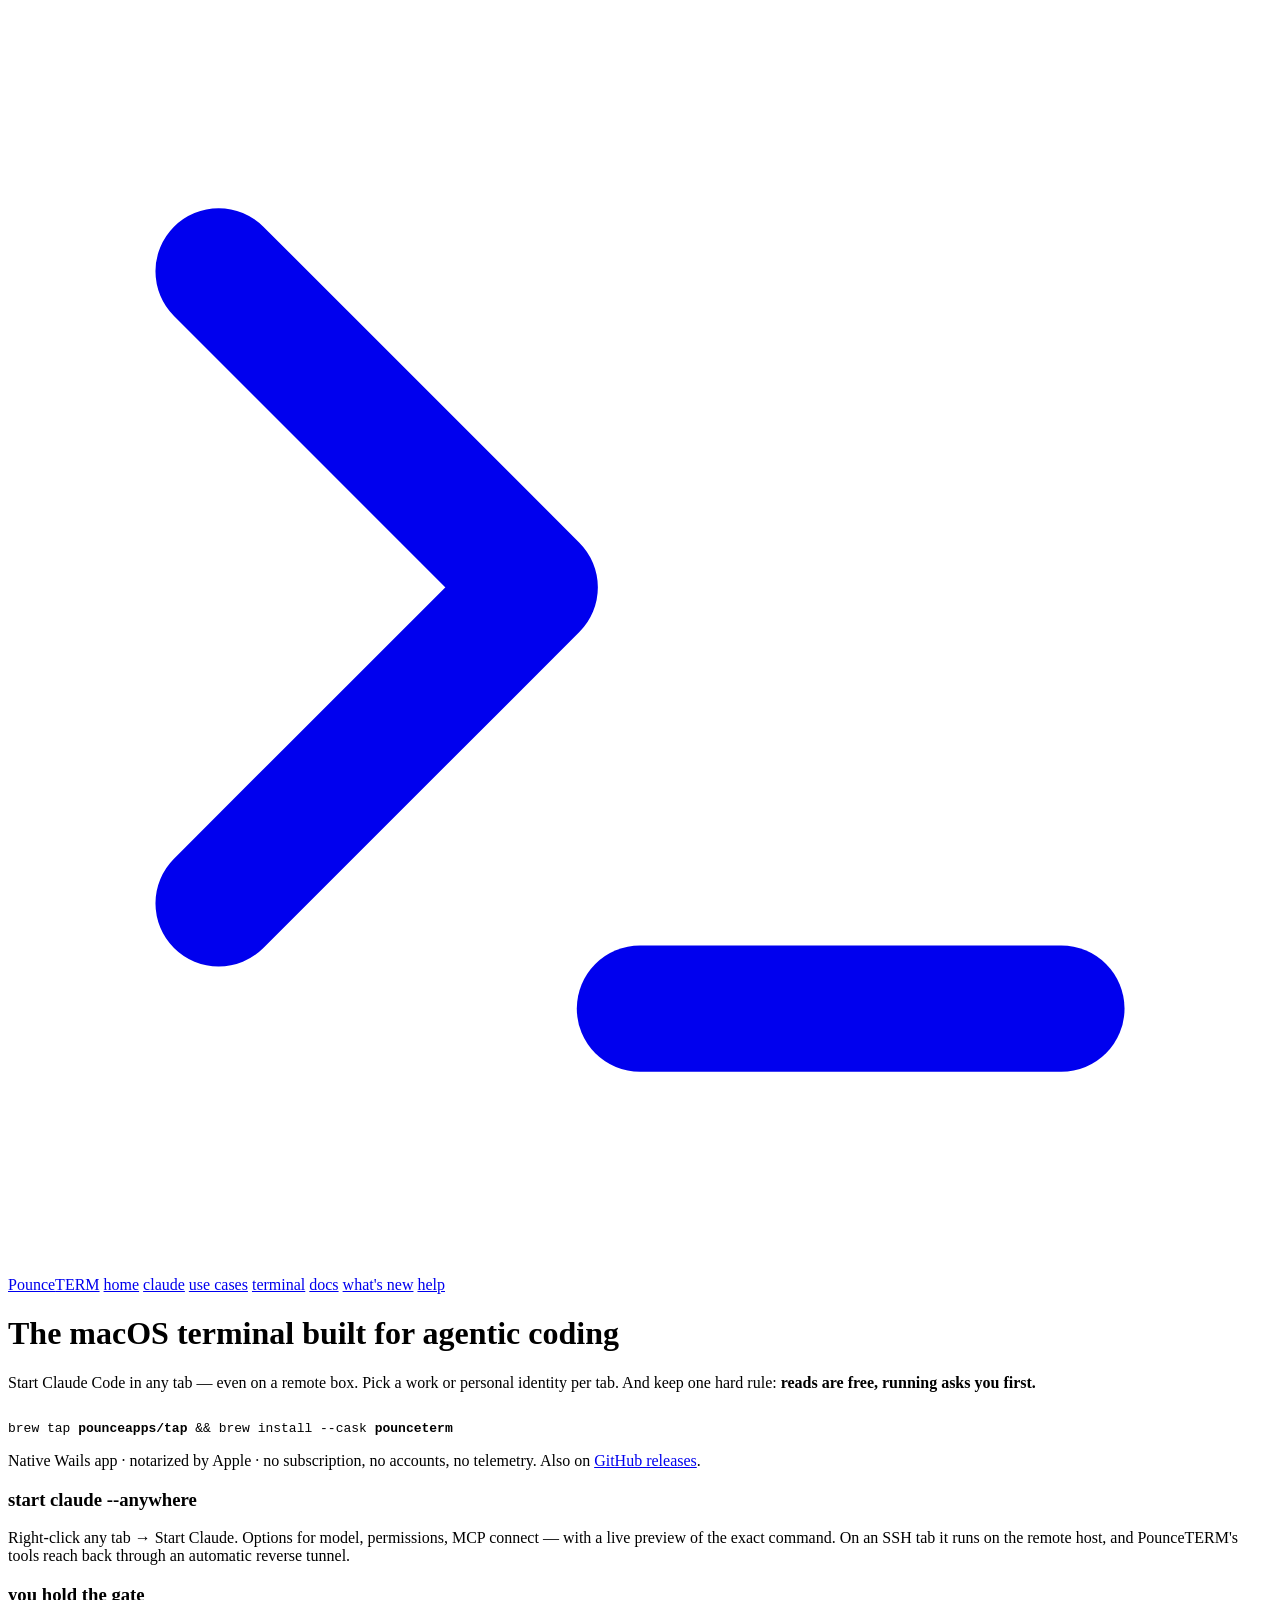
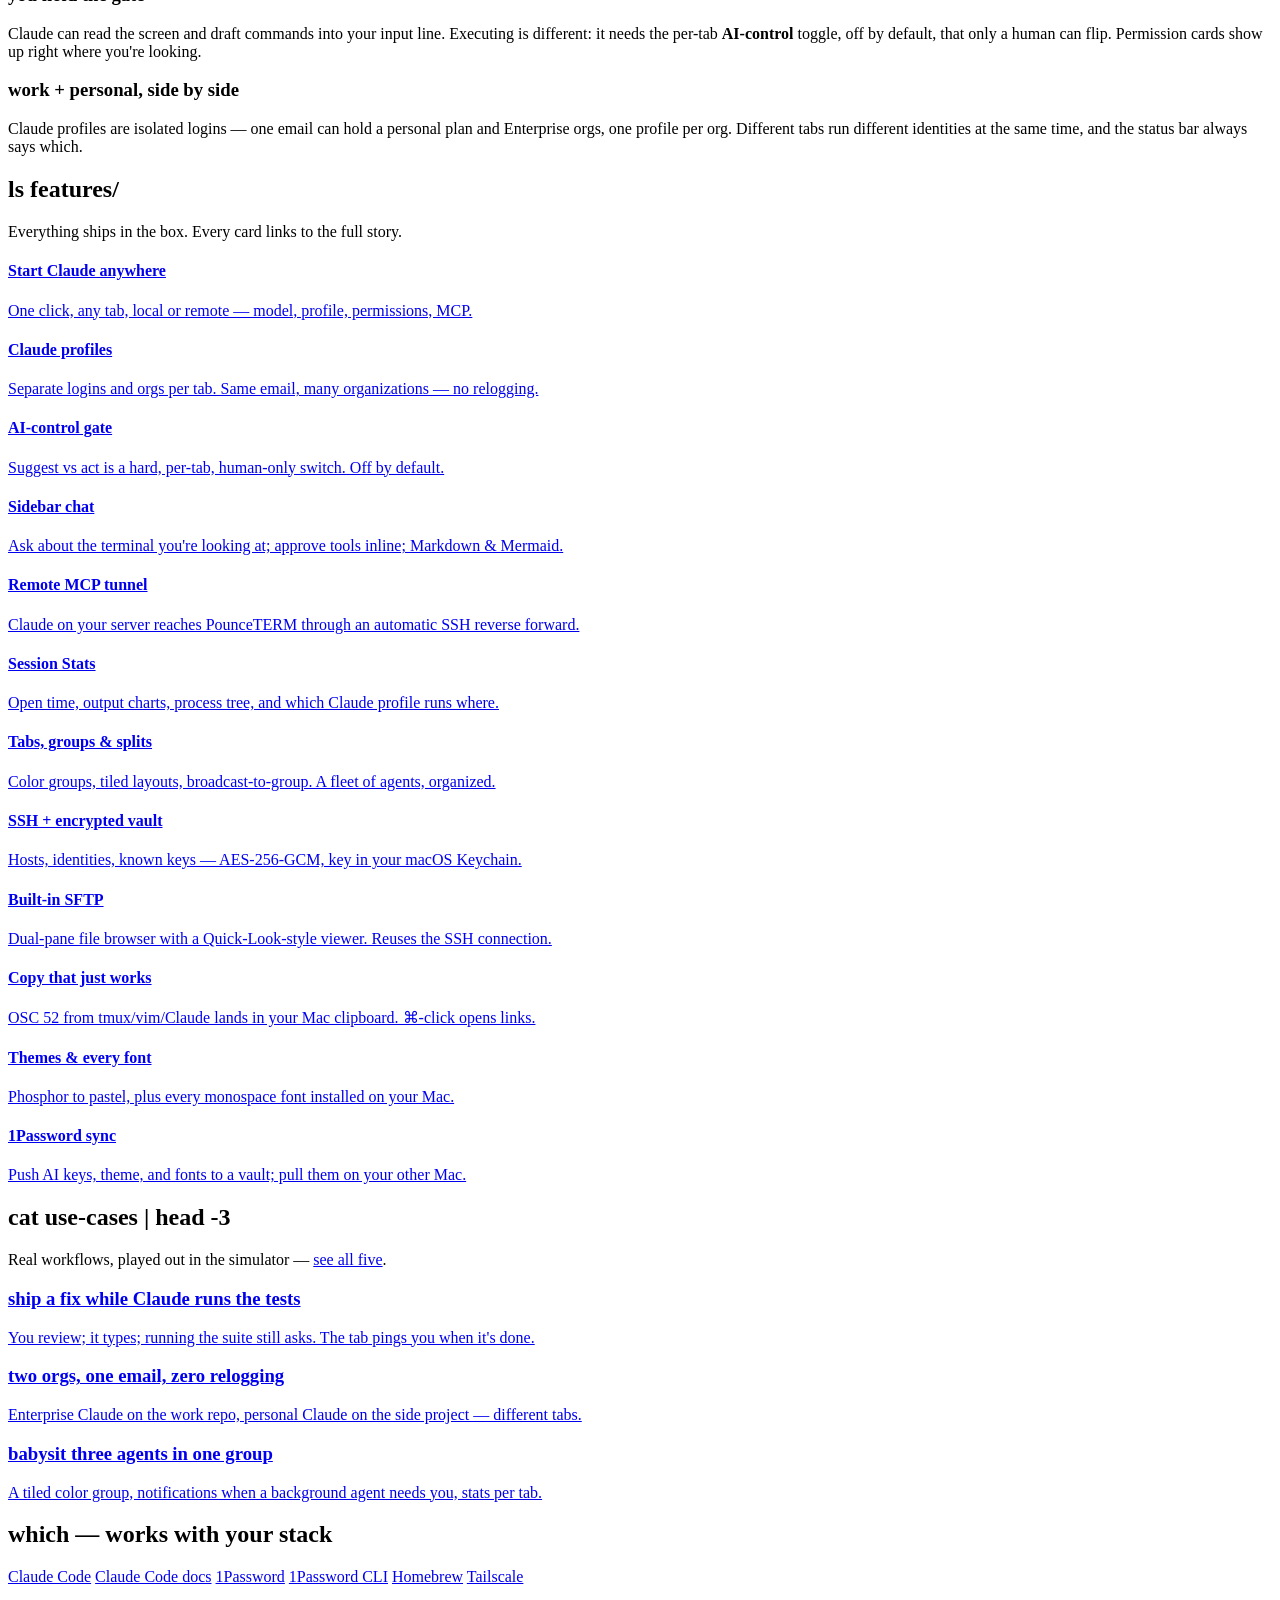
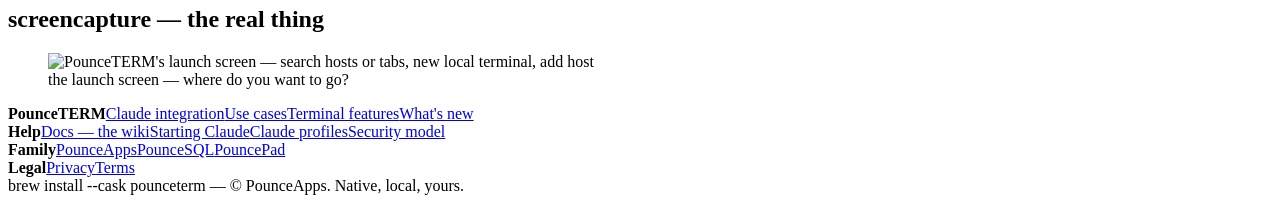
==== public/index.html @ 0fbcef81 "screenshots: sanitized demo-rig captures on home + claude pages Co-Authored-By: Claude Fable 5 <nore" ====
<!doctype html>
<html lang="en">
<head>
<meta charset="utf-8">
<meta name="viewport" content="width=device-width, initial-scale=1">
<title>PounceTERM — the macOS terminal built for agentic coding</title>
<meta name="description" content="A native macOS terminal manager where Claude Code is a first-class citizen: start Claude in any tab (even remote), pick a work or personal profile, and hold a hard gate between suggest and act.">
<link rel="icon" href="/favicon.svg" type="image/svg+xml">
<link rel="canonical" href="https://pounceterm.com/">
<meta property="og:title" content="PounceTERM — the macOS terminal built for agentic coding">
<meta property="og:description" content="Start Claude in any tab. You hold the gate. Work and personal profiles, side by side.">
<link rel="stylesheet" href="/style.css">
</head>
<body>

<nav class="nav"><div class="nav-in">
  <a class="nav-brand" href="/"><svg viewBox="0 0 24 24" fill="none" stroke="currentColor" stroke-width="2.4" stroke-linecap="round" stroke-linejoin="round" aria-hidden="true"><polyline points="4 17 10 11 4 5"/><line x1="12" y1="19" x2="20" y2="19"/></svg><span><span class="p">Pounce</span><span class="a">TERM</span></span></a>
  <a class="nav-tab active" href="/">home</a>
  <a class="nav-tab" href="/claude">claude</a>
  <a class="nav-tab" href="/use-cases">use cases</a>
  <a class="nav-tab" href="/terminal">terminal</a>
  <a class="nav-tab" href="/docs">docs</a>
  <a class="nav-tab" href="/whatsnew">what's new</a>
  <a class="nav-tab nav-help" href="/docs">help</a>
</div></nav>

<main><div class="wrap">

  <h1>The macOS terminal built for <span class="g">agentic coding</span><span class="blink" aria-hidden="true"></span></h1>
  <p class="sub">Start Claude Code in any tab — even on a remote box. Pick a work or personal identity per tab. And keep one hard rule: <b>reads are free, running asks you first.</b></p>

  <div id="sim-slot" style="margin-top:26px"></div>

  <code class="brewline">brew tap <b>pounceapps/tap</b> &amp;&amp; brew install --cask <b>pounceterm</b></code>
  <p class="doclink">Native Wails app · notarized by Apple · no subscription, no accounts, no telemetry. Also on <a href="https://github.com/pounceapps/downloads/releases" target="_blank" rel="noopener">GitHub releases</a>.</p>

  <div class="pitch">
    <div class="t-card">
      <h3>start claude --anywhere</h3>
      <p>Right-click any tab → Start Claude. Options for model, permissions, MCP connect — with a live preview of the exact command. On an SSH tab it runs on the remote host, and PounceTERM's tools reach back through an automatic reverse tunnel.</p>
    </div>
    <div class="t-card">
      <h3>you hold the gate</h3>
      <p>Claude can read the screen and draft commands into your input line. Executing is different: it needs the per-tab <b>AI-control</b> toggle, off by default, that only a human can flip. Permission cards show up right where you're looking.</p>
    </div>
    <div class="t-card">
      <h3>work + personal, side by side</h3>
      <p>Claude profiles are isolated logins — one email can hold a personal plan and Enterprise orgs, one profile per org. Different tabs run different identities at the same time, and the status bar always says which.</p>
    </div>
  </div>

  <h2 class="prompt-h">ls features/</h2>
  <p class="sec-sub">Everything ships in the box. Every card links to the full story.</p>
  <div class="t-grid">
    <a class="t-card" href="/claude#start"><h4>Start Claude anywhere</h4><p>One click, any tab, local or remote — model, profile, permissions, MCP.</p></a>
    <a class="t-card" href="/claude#profiles"><h4>Claude profiles</h4><p>Separate logins and orgs per tab. Same email, many organizations — no relogging.</p></a>
    <a class="t-card" href="/claude#gate"><h4>AI-control gate</h4><p>Suggest vs act is a hard, per-tab, human-only switch. Off by default.</p></a>
    <a class="t-card" href="/claude#chat"><h4>Sidebar chat</h4><p>Ask about the terminal you're looking at; approve tools inline; Markdown &amp; Mermaid.</p></a>
    <a class="t-card" href="/claude#tunnel"><h4>Remote MCP tunnel</h4><p>Claude on your server reaches PounceTERM through an automatic SSH reverse forward.</p></a>
    <a class="t-card" href="/claude#stats"><h4>Session Stats</h4><p>Open time, output charts, process tree, and which Claude profile runs where.</p></a>
    <a class="t-card" href="/terminal#tabs"><h4>Tabs, groups &amp; splits</h4><p>Color groups, tiled layouts, broadcast-to-group. A fleet of agents, organized.</p></a>
    <a class="t-card" href="/terminal#ssh"><h4>SSH + encrypted vault</h4><p>Hosts, identities, known keys — AES-256-GCM, key in your macOS Keychain.</p></a>
    <a class="t-card" href="/terminal#sftp"><h4>Built-in SFTP</h4><p>Dual-pane file browser with a Quick-Look-style viewer. Reuses the SSH connection.</p></a>
    <a class="t-card" href="/terminal#copy"><h4>Copy that just works</h4><p>OSC 52 from tmux/vim/Claude lands in your Mac clipboard. ⌘-click opens links.</p></a>
    <a class="t-card" href="/terminal#themes"><h4>Themes &amp; every font</h4><p>Phosphor to pastel, plus every monospace font installed on your Mac.</p></a>
    <a class="t-card" href="/terminal#sync"><h4>1Password sync</h4><p>Push AI keys, theme, and fonts to a vault; pull them on your other Mac.</p></a>
  </div>

  <h2 class="prompt-h">cat use-cases | head -3</h2>
  <p class="sec-sub">Real workflows, played out in the simulator — <a href="/use-cases">see all five</a>.</p>
  <div class="pitch">
    <a class="t-card" href="/use-cases#fix"><h3>ship a fix while Claude runs the tests</h3><p>You review; it types; running the suite still asks. The tab pings you when it's done.</p></a>
    <a class="t-card" href="/use-cases#orgs"><h3>two orgs, one email, zero relogging</h3><p>Enterprise Claude on the work repo, personal Claude on the side project — different tabs.</p></a>
    <a class="t-card" href="/use-cases#fleet"><h3>babysit three agents in one group</h3><p>A tiled color group, notifications when a background agent needs you, stats per tab.</p></a>
  </div>

  <h2 class="prompt-h">which — works with your stack</h2>
  <div class="works">
    <a href="https://claude.com/claude-code" target="_blank" rel="noopener">Claude Code</a>
    <a href="https://docs.claude.com/en/docs/claude-code" target="_blank" rel="noopener">Claude Code docs</a>
    <a href="https://1password.com" target="_blank" rel="noopener">1Password</a>
    <a href="https://developer.1password.com/docs/cli/" target="_blank" rel="noopener">1Password CLI</a>
    <a href="https://brew.sh" target="_blank" rel="noopener">Homebrew</a>
    <a href="https://tailscale.com" target="_blank" rel="noopener">Tailscale</a>
  </div>

  <h2 class="prompt-h">screencapture — the real thing</h2>
  <figure class="shot">
    <img src="/shots/hero.png" alt="PounceTERM's launch screen — search hosts or tabs, new local terminal, add host" loading="lazy" width="1600" height="1071">
    <figcaption>the launch screen — where do you want to go?</figcaption>
  </figure>

</div></main>

<footer><div class="wrap">
  <div class="cols">
    <div><b>PounceTERM</b><a href="/claude">Claude integration</a><a href="/use-cases">Use cases</a><a href="/terminal">Terminal features</a><a href="/whatsnew">What's new</a></div>
    <div><b>Help</b><a href="/docs">Docs — the wiki</a><a href="/docs#start-claude">Starting Claude</a><a href="/docs#claude-profiles">Claude profiles</a><a href="/docs#mcp-security">Security model</a></div>
    <div><b>Family</b><a href="https://pounceapps.com" target="_blank" rel="noopener">PounceApps</a><a href="https://pouncesql.com" target="_blank" rel="noopener">PounceSQL</a><a href="https://pounceapps.com/pouncepad.html" target="_blank" rel="noopener">PouncePad</a></div>
    <div><b>Legal</b><a href="/privacy">Privacy</a><a href="/terms">Terms</a></div>
  </div>
  <div class="fine">brew install --cask pounceterm — © PounceApps. Native, local, yours.</div>
</div></footer>

<script src="/scenes/home.js"></script>
<script src="/sim.js"></script>
<script src="/copy.js"></script>
<script>PounceSim.mount('#sim-slot', { scene: window.PT_HOME_SCENE, playground: true });</script>
</body>
</html>
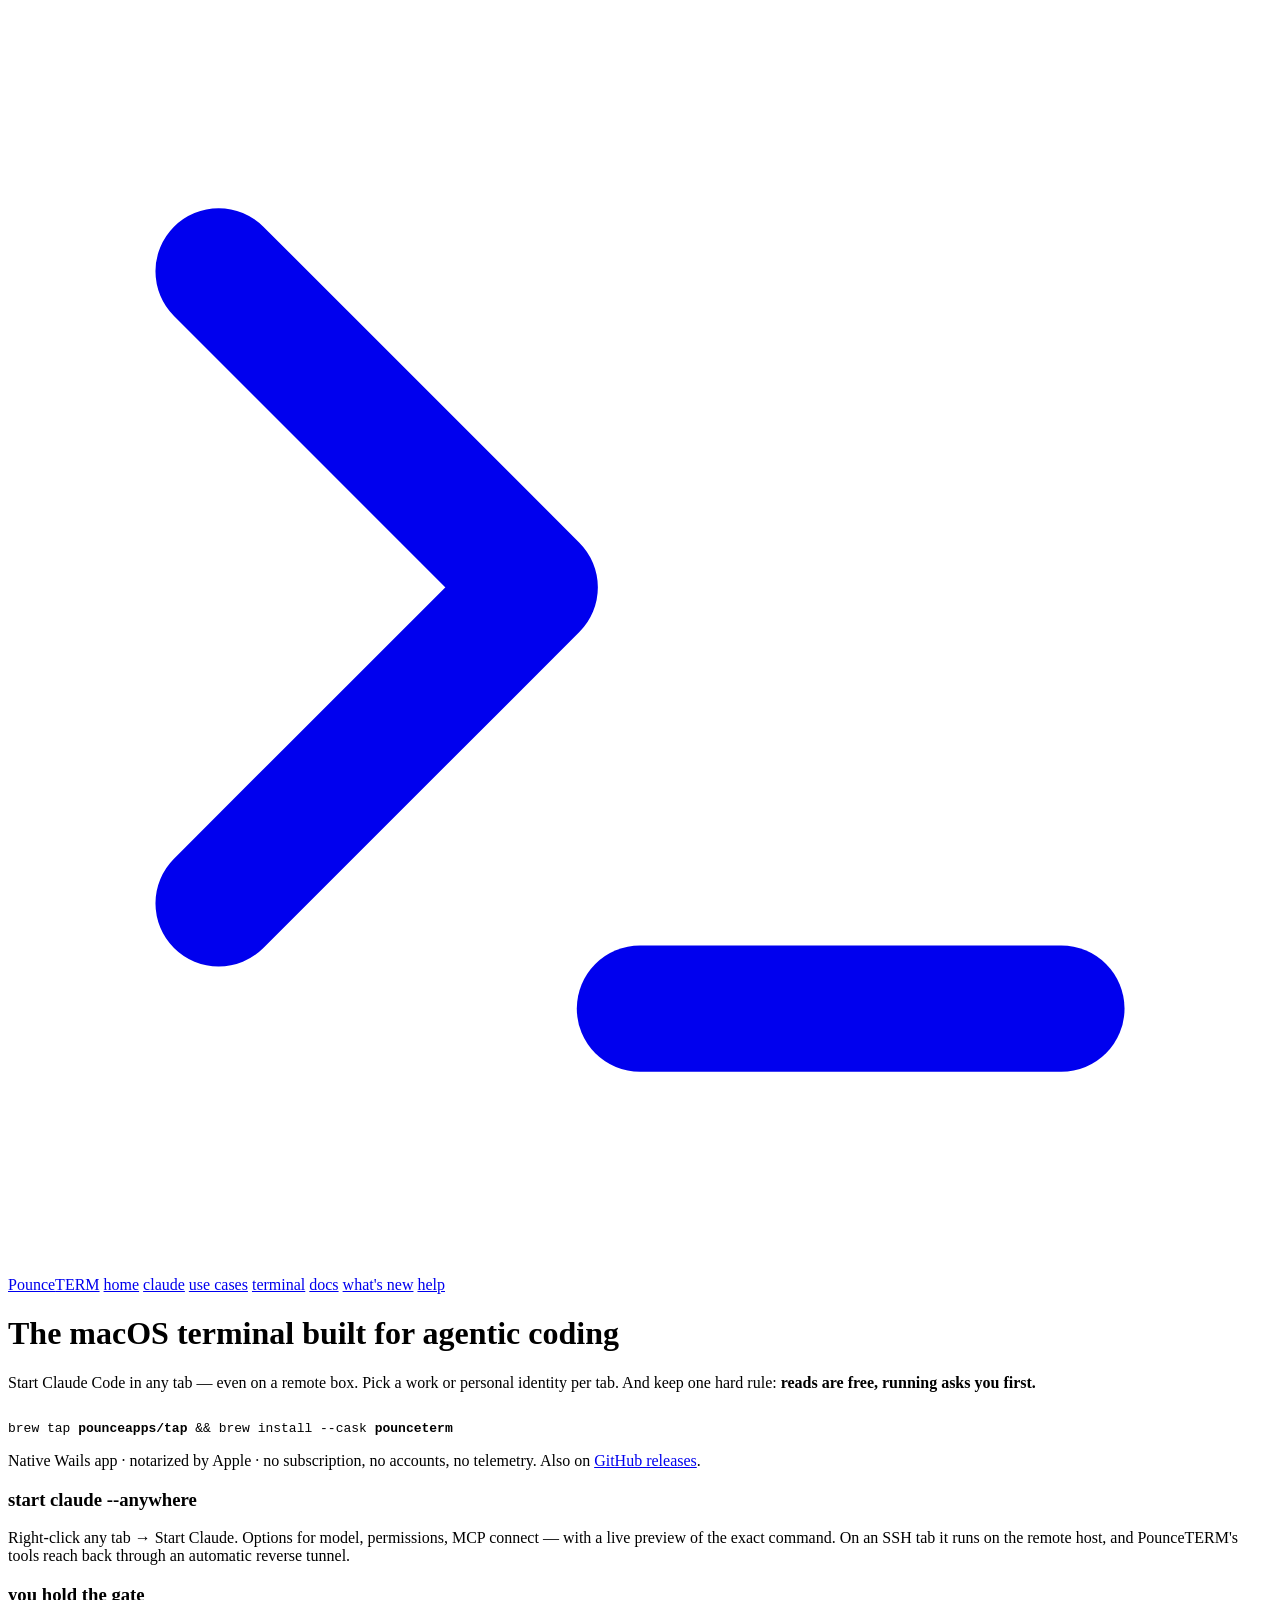
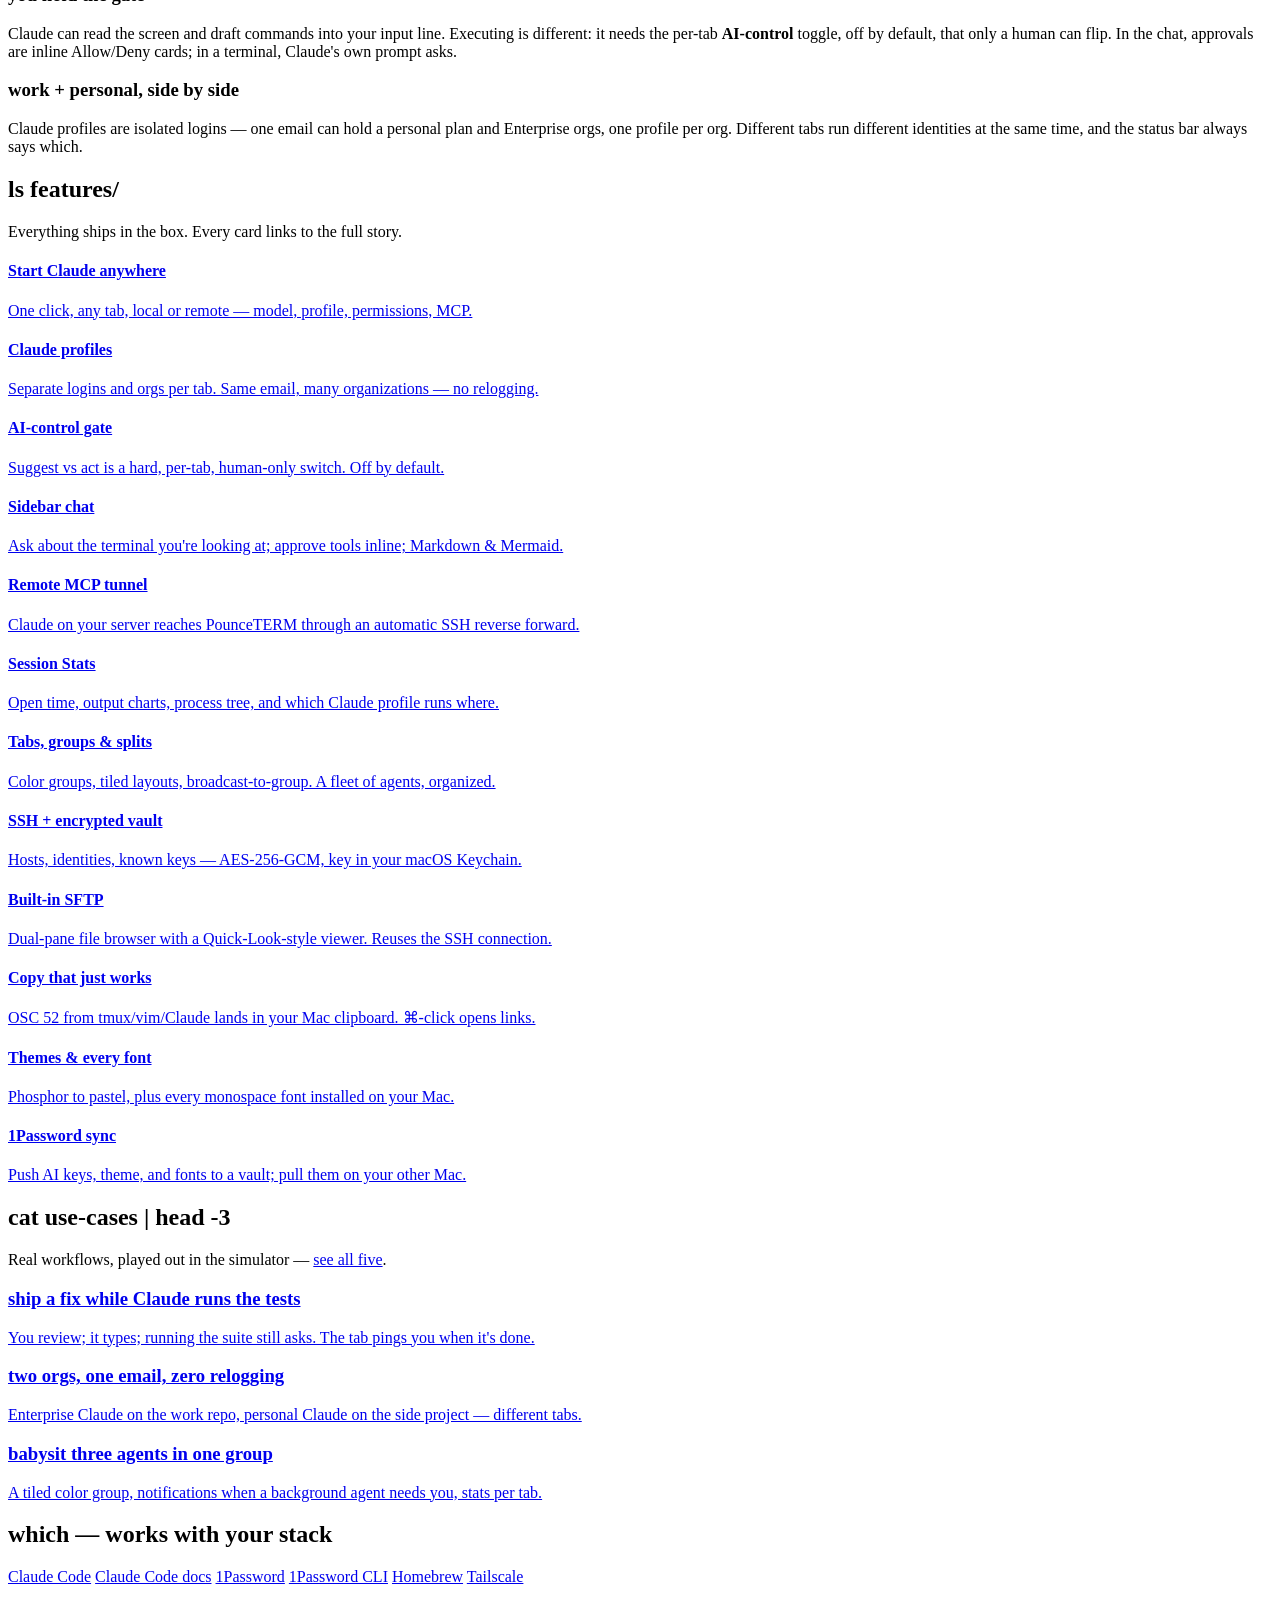
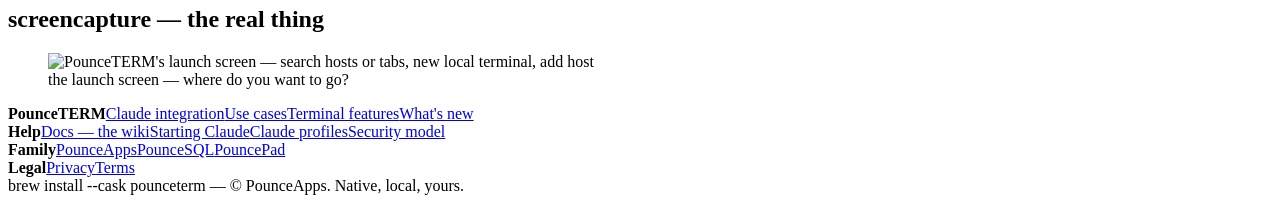
==== commit aef4adfd: "truth audit: real theme names in sim; precise permission-card wording (cards = chat panel; terminal " ====
--- a/public/index.html
+++ b/public/index.html
@@ -41,7 +41,7 @@
     </div>
     <div class="t-card">
       <h3>you hold the gate</h3>
-      <p>Claude can read the screen and draft commands into your input line. Executing is different: it needs the per-tab <b>AI-control</b> toggle, off by default, that only a human can flip. Permission cards show up right where you're looking.</p>
+      <p>Claude can read the screen and draft commands into your input line. Executing is different: it needs the per-tab <b>AI-control</b> toggle, off by default, that only a human can flip. In the chat, approvals are inline Allow/Deny cards; in a terminal, Claude's own prompt asks.</p>
     </div>
     <div class="t-card">
       <h3>work + personal, side by side</h3>
@@ -86,7 +86,7 @@
 
   <h2 class="prompt-h">screencapture — the real thing</h2>
   <figure class="shot">
-    <img src="/shots/hero.png" alt="PounceTERM's launch screen — search hosts or tabs, new local terminal, add host" loading="lazy" width="1600" height="1071">
+    <img src="/shots/hero.png" alt="PounceTERM's launch screen — search hosts or tabs, new local terminal, add host" width="1600" height="1028">
     <figcaption>the launch screen — where do you want to go?</figcaption>
   </figure>
 
@@ -105,6 +105,7 @@
 <script src="/scenes/home.js"></script>
 <script src="/sim.js"></script>
 <script src="/copy.js"></script>
+<script src="/lightbox.js"></script>
 <script>PounceSim.mount('#sim-slot', { scene: window.PT_HOME_SCENE, playground: true });</script>
 </body>
 </html>
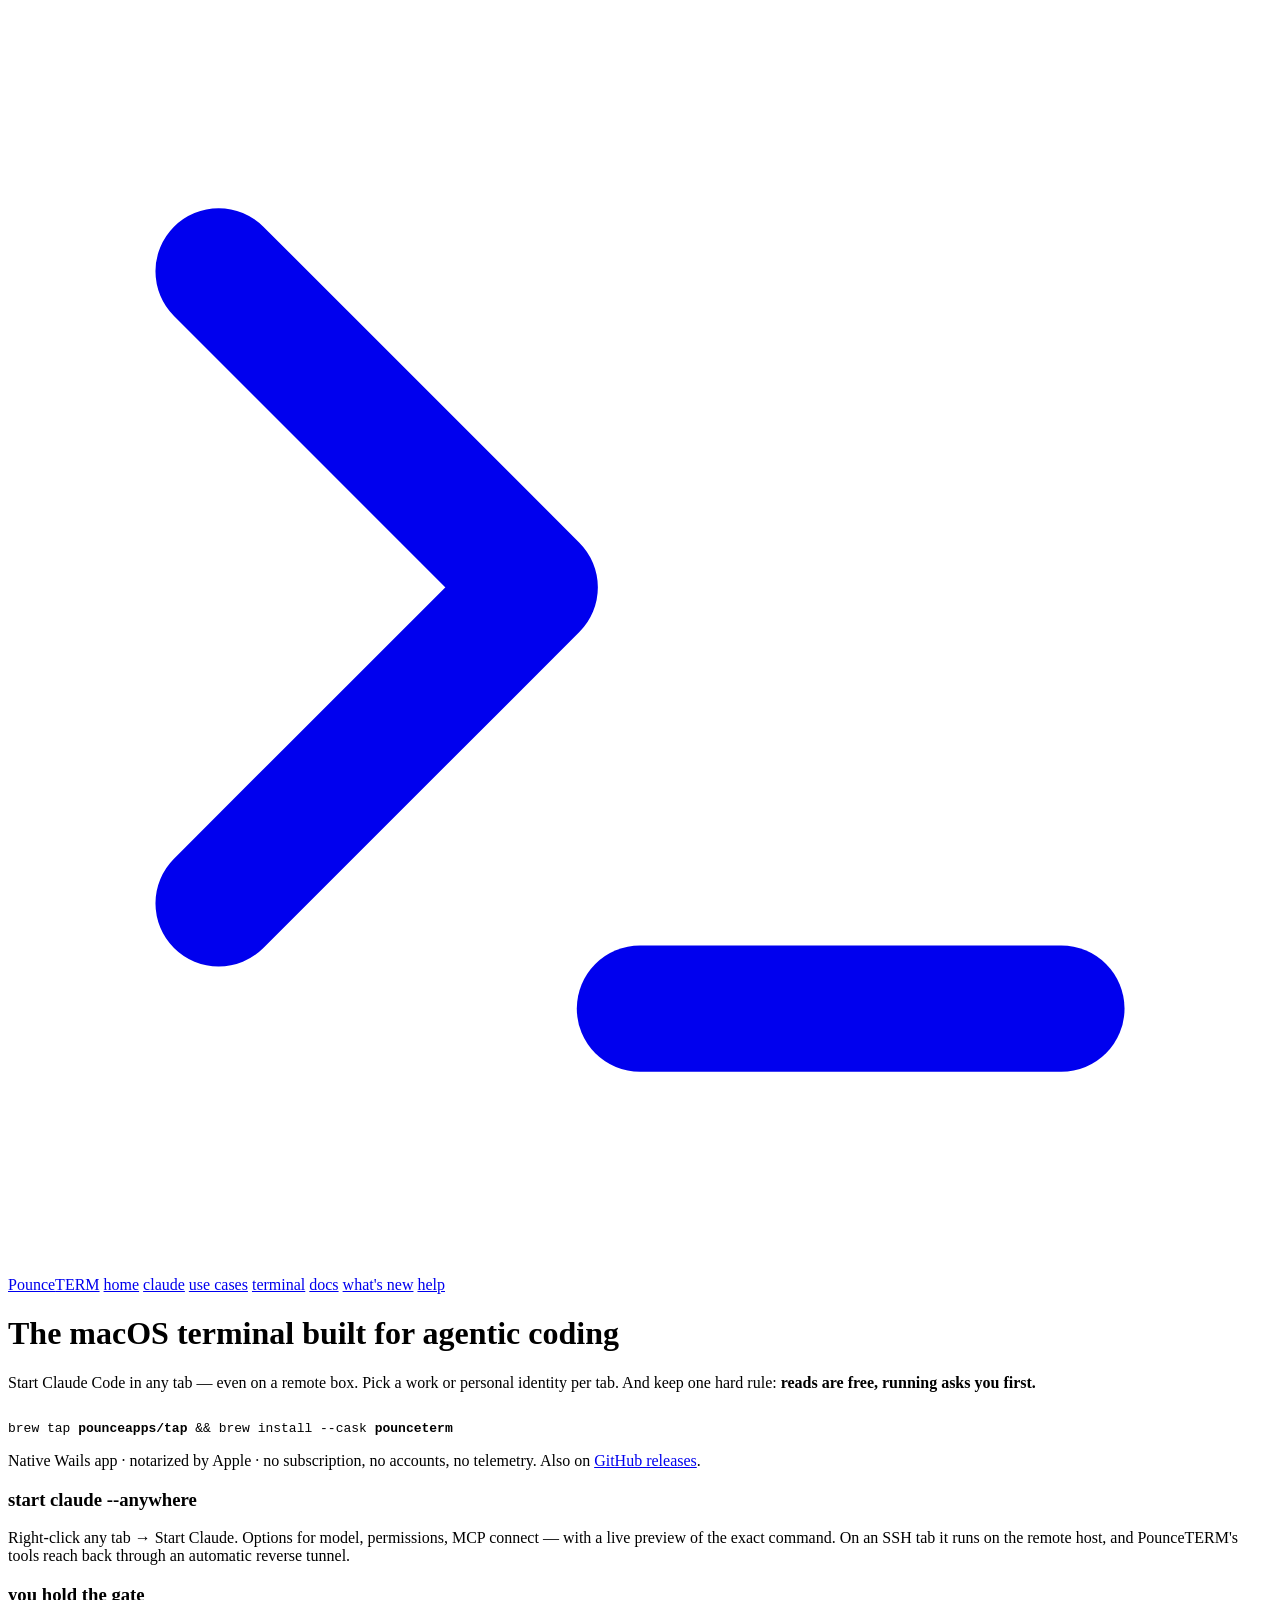
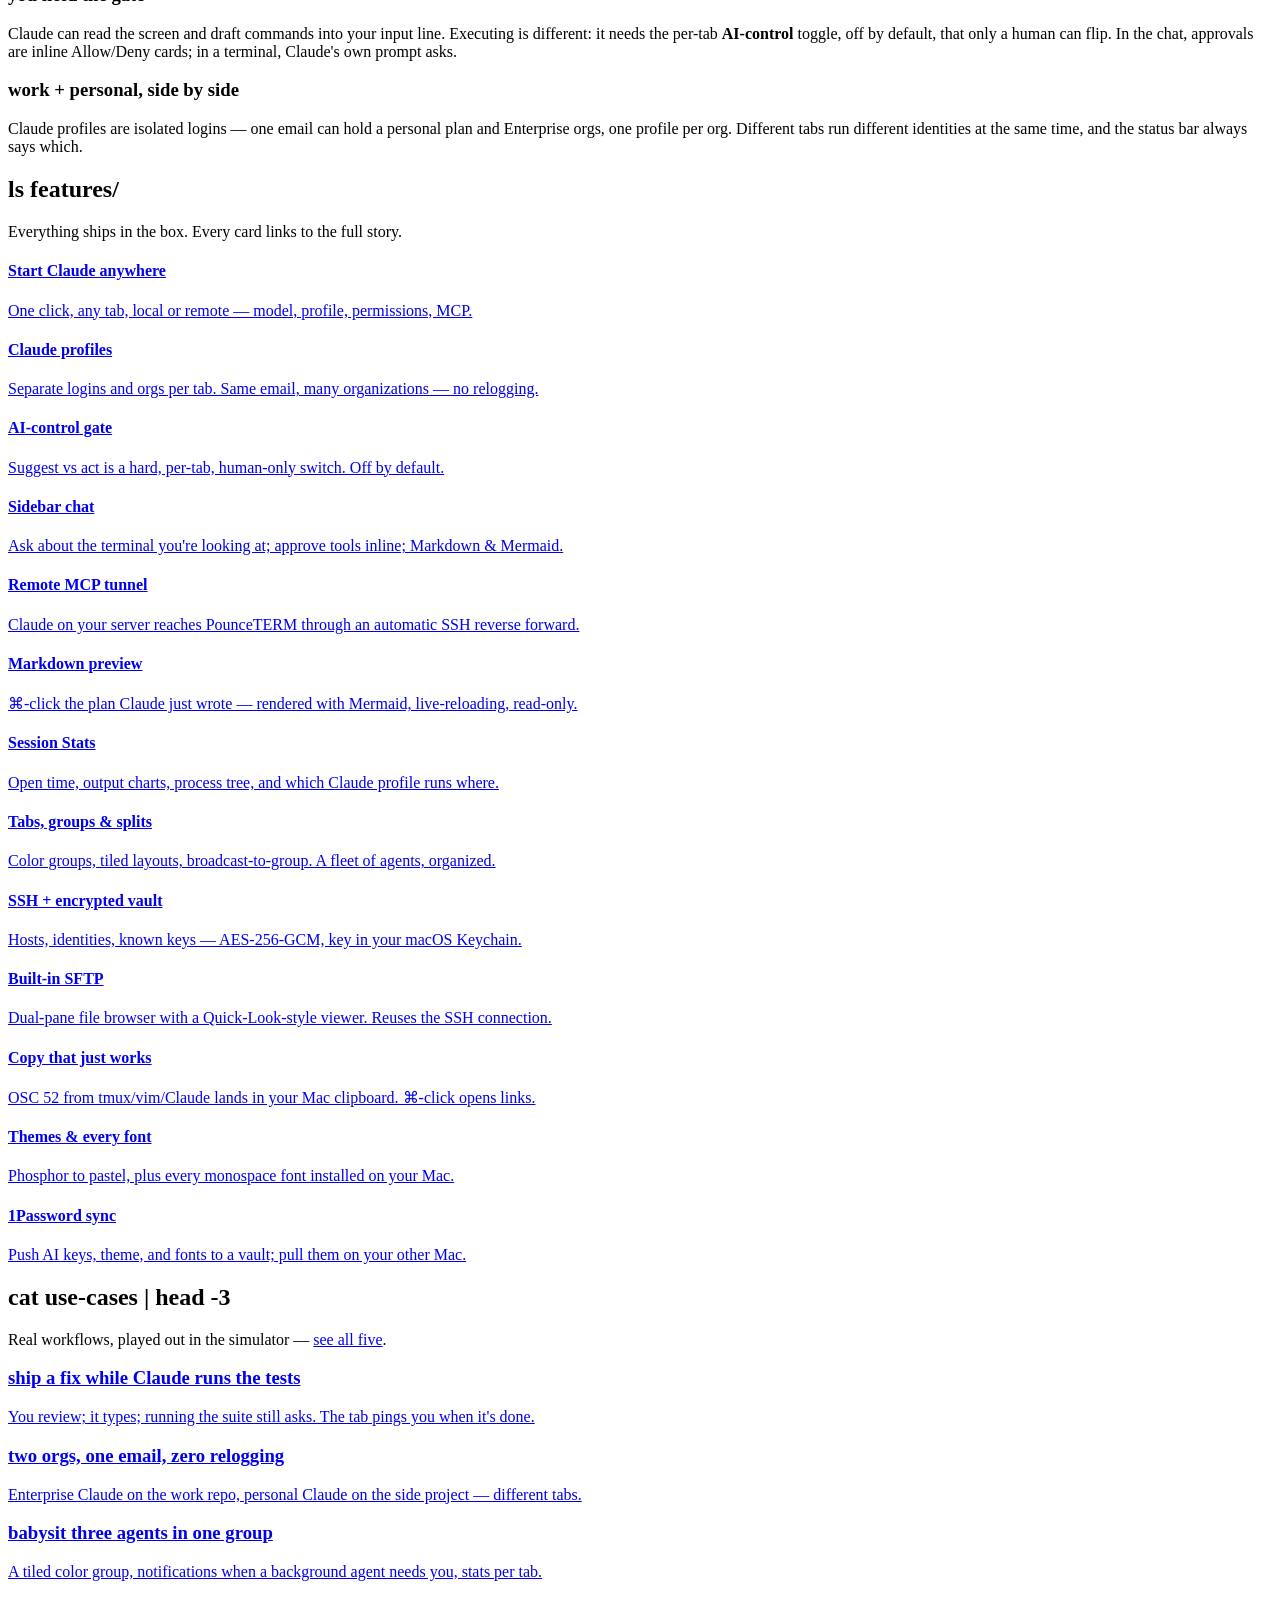
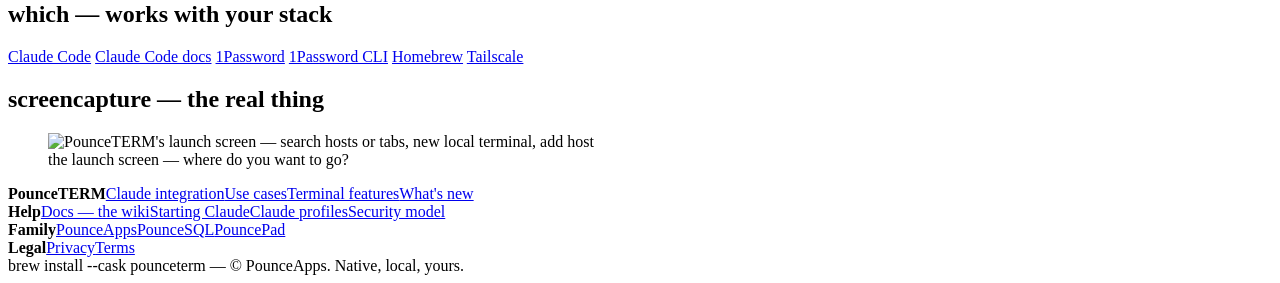
==== commit 37cc9519: "0.7.9 — Preview tab: /claude section with screenshot, home grid card, docs (22 articles) + What's Ne" ====
--- a/public/index.html
+++ b/public/index.html
@@ -57,6 +57,7 @@
     <a class="t-card" href="/claude#gate"><h4>AI-control gate</h4><p>Suggest vs act is a hard, per-tab, human-only switch. Off by default.</p></a>
     <a class="t-card" href="/claude#chat"><h4>Sidebar chat</h4><p>Ask about the terminal you're looking at; approve tools inline; Markdown &amp; Mermaid.</p></a>
     <a class="t-card" href="/claude#tunnel"><h4>Remote MCP tunnel</h4><p>Claude on your server reaches PounceTERM through an automatic SSH reverse forward.</p></a>
+    <a class="t-card" href="/claude#preview"><h4>Markdown preview</h4><p>⌘-click the plan Claude just wrote — rendered with Mermaid, live-reloading, read-only.</p></a>
     <a class="t-card" href="/claude#stats"><h4>Session Stats</h4><p>Open time, output charts, process tree, and which Claude profile runs where.</p></a>
     <a class="t-card" href="/terminal#tabs"><h4>Tabs, groups &amp; splits</h4><p>Color groups, tiled layouts, broadcast-to-group. A fleet of agents, organized.</p></a>
     <a class="t-card" href="/terminal#ssh"><h4>SSH + encrypted vault</h4><p>Hosts, identities, known keys — AES-256-GCM, key in your macOS Keychain.</p></a>
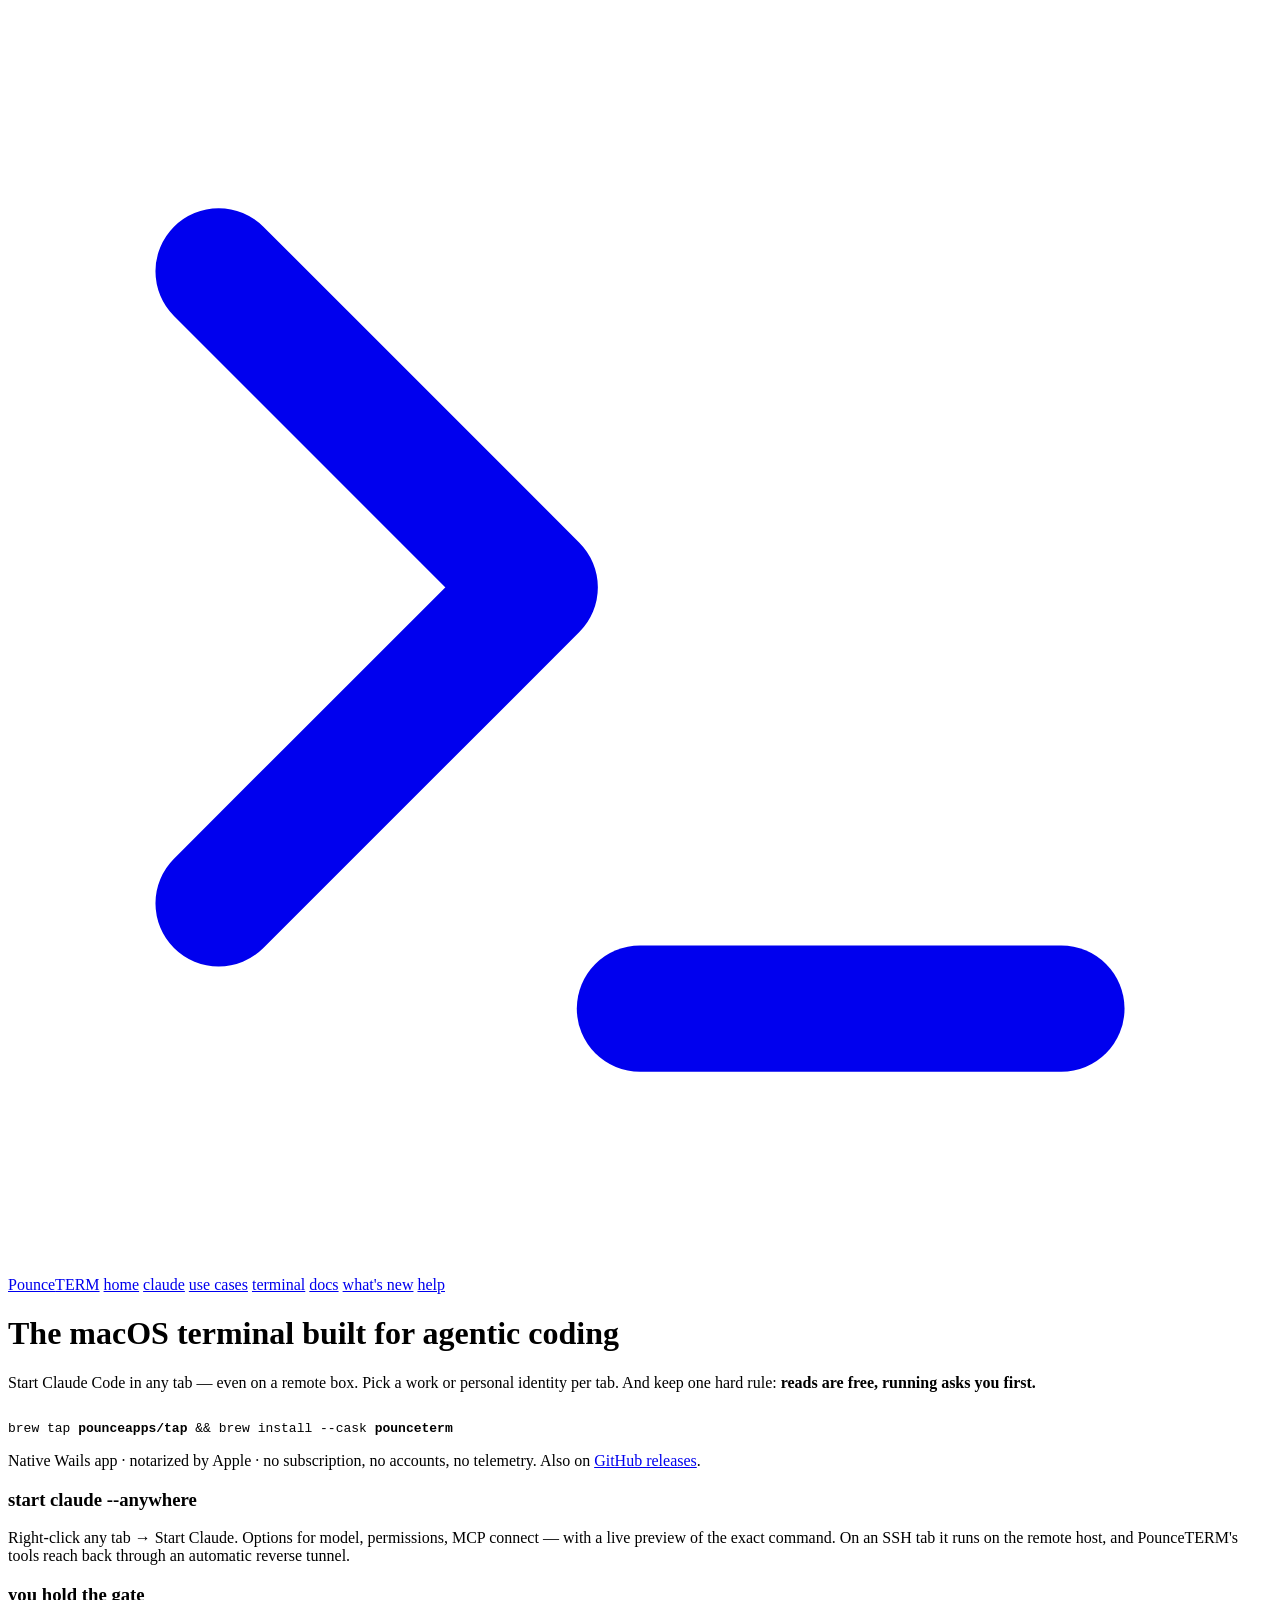
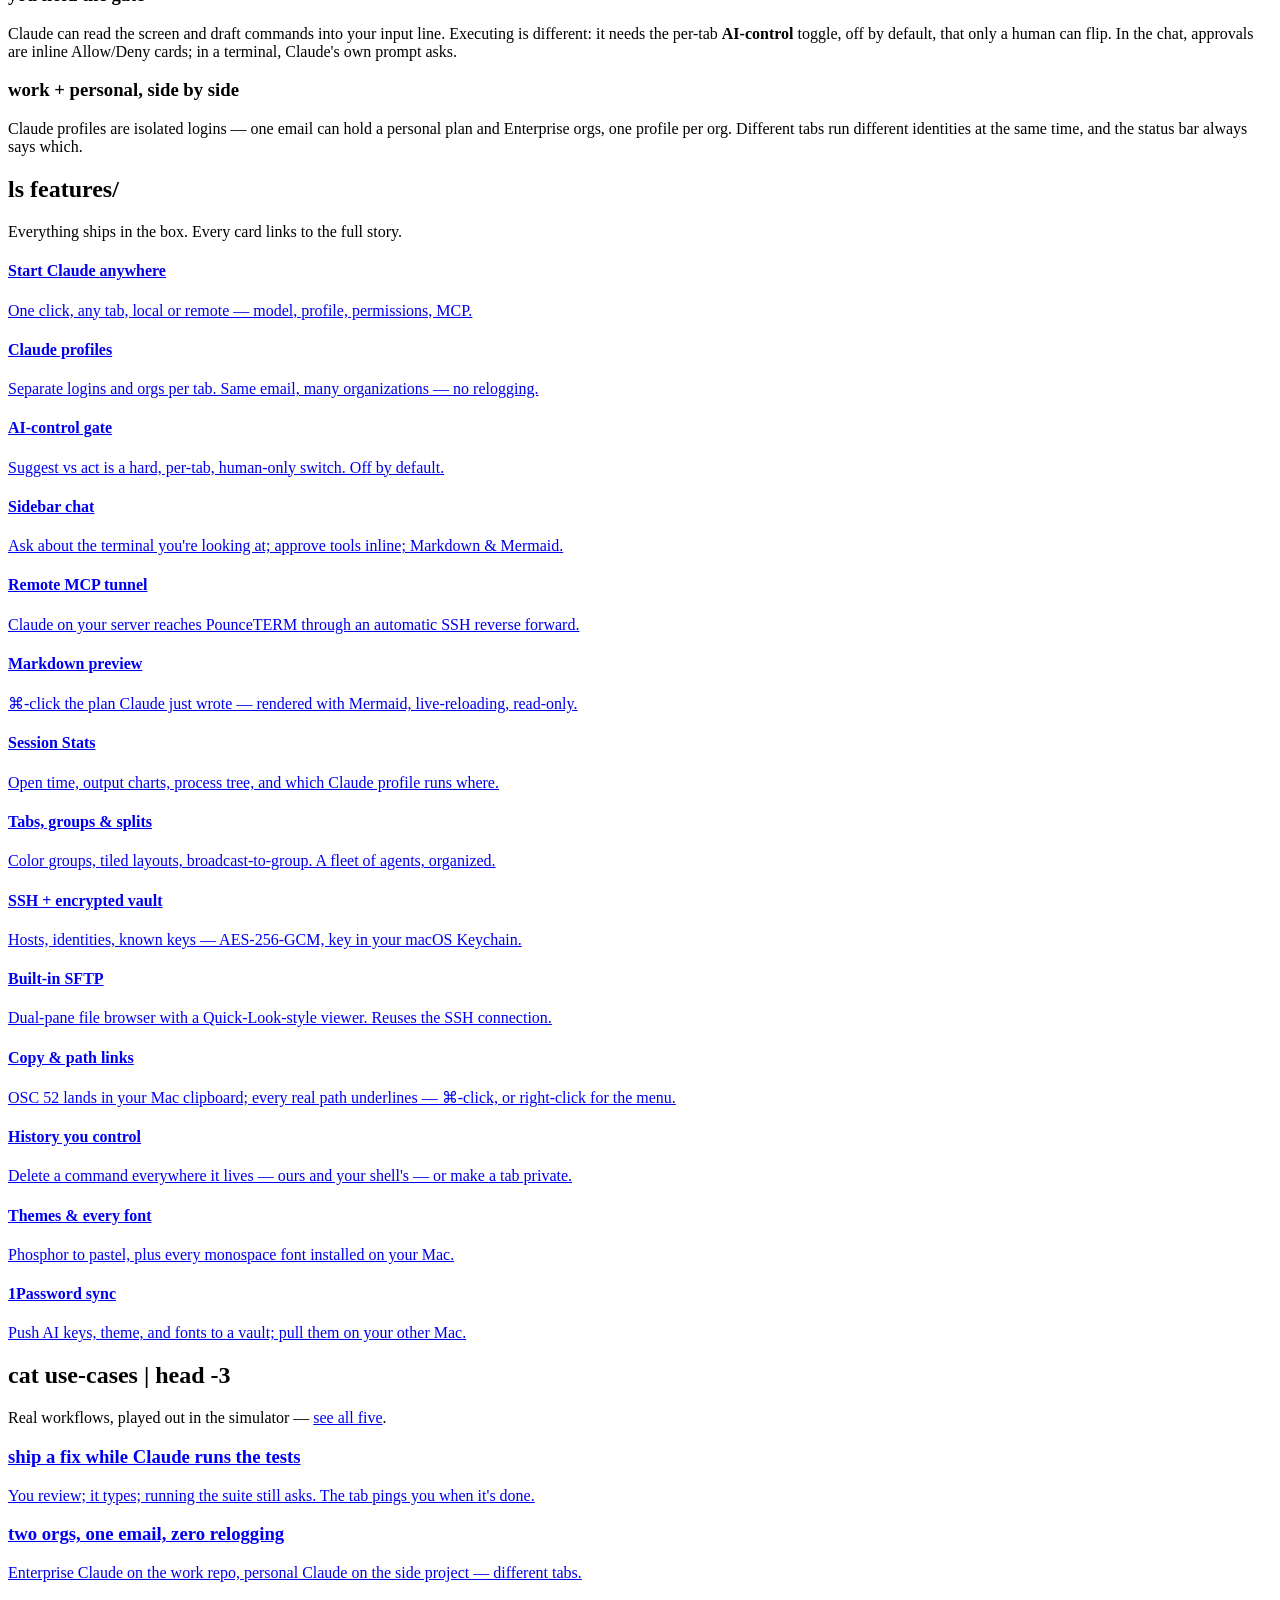
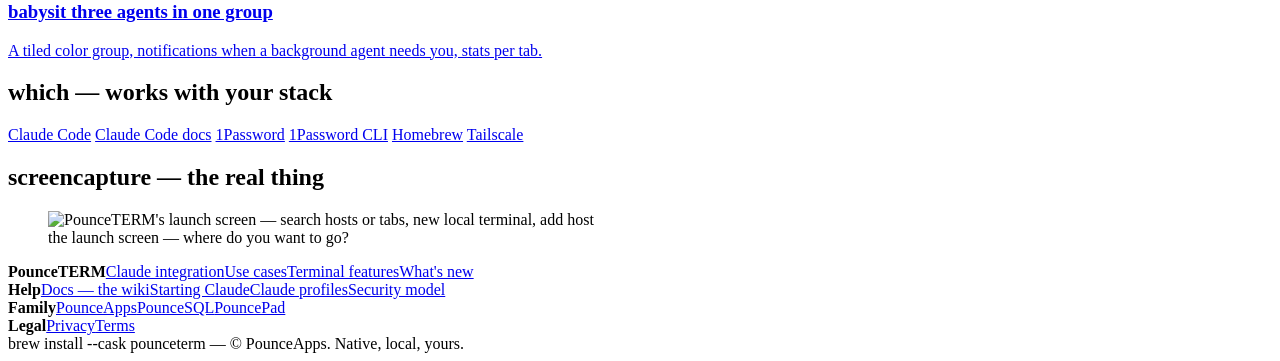
==== commit 66d5e3e7: "0.7.13: path links + the right-click path menu, history/private cards, refreshed launch-panel shots " ====
--- a/public/index.html
+++ b/public/index.html
@@ -62,7 +62,8 @@
     <a class="t-card" href="/terminal#tabs"><h4>Tabs, groups &amp; splits</h4><p>Color groups, tiled layouts, broadcast-to-group. A fleet of agents, organized.</p></a>
     <a class="t-card" href="/terminal#ssh"><h4>SSH + encrypted vault</h4><p>Hosts, identities, known keys — AES-256-GCM, key in your macOS Keychain.</p></a>
     <a class="t-card" href="/terminal#sftp"><h4>Built-in SFTP</h4><p>Dual-pane file browser with a Quick-Look-style viewer. Reuses the SSH connection.</p></a>
-    <a class="t-card" href="/terminal#copy"><h4>Copy that just works</h4><p>OSC 52 from tmux/vim/Claude lands in your Mac clipboard. ⌘-click opens links.</p></a>
+    <a class="t-card" href="/terminal#copy"><h4>Copy &amp; path links</h4><p>OSC 52 lands in your Mac clipboard; every real path underlines — ⌘-click, or right-click for the menu.</p></a>
+    <a class="t-card" href="/terminal#history"><h4>History you control</h4><p>Delete a command everywhere it lives — ours and your shell's — or make a tab private.</p></a>
     <a class="t-card" href="/terminal#themes"><h4>Themes &amp; every font</h4><p>Phosphor to pastel, plus every monospace font installed on your Mac.</p></a>
     <a class="t-card" href="/terminal#sync"><h4>1Password sync</h4><p>Push AI keys, theme, and fonts to a vault; pull them on your other Mac.</p></a>
   </div>
